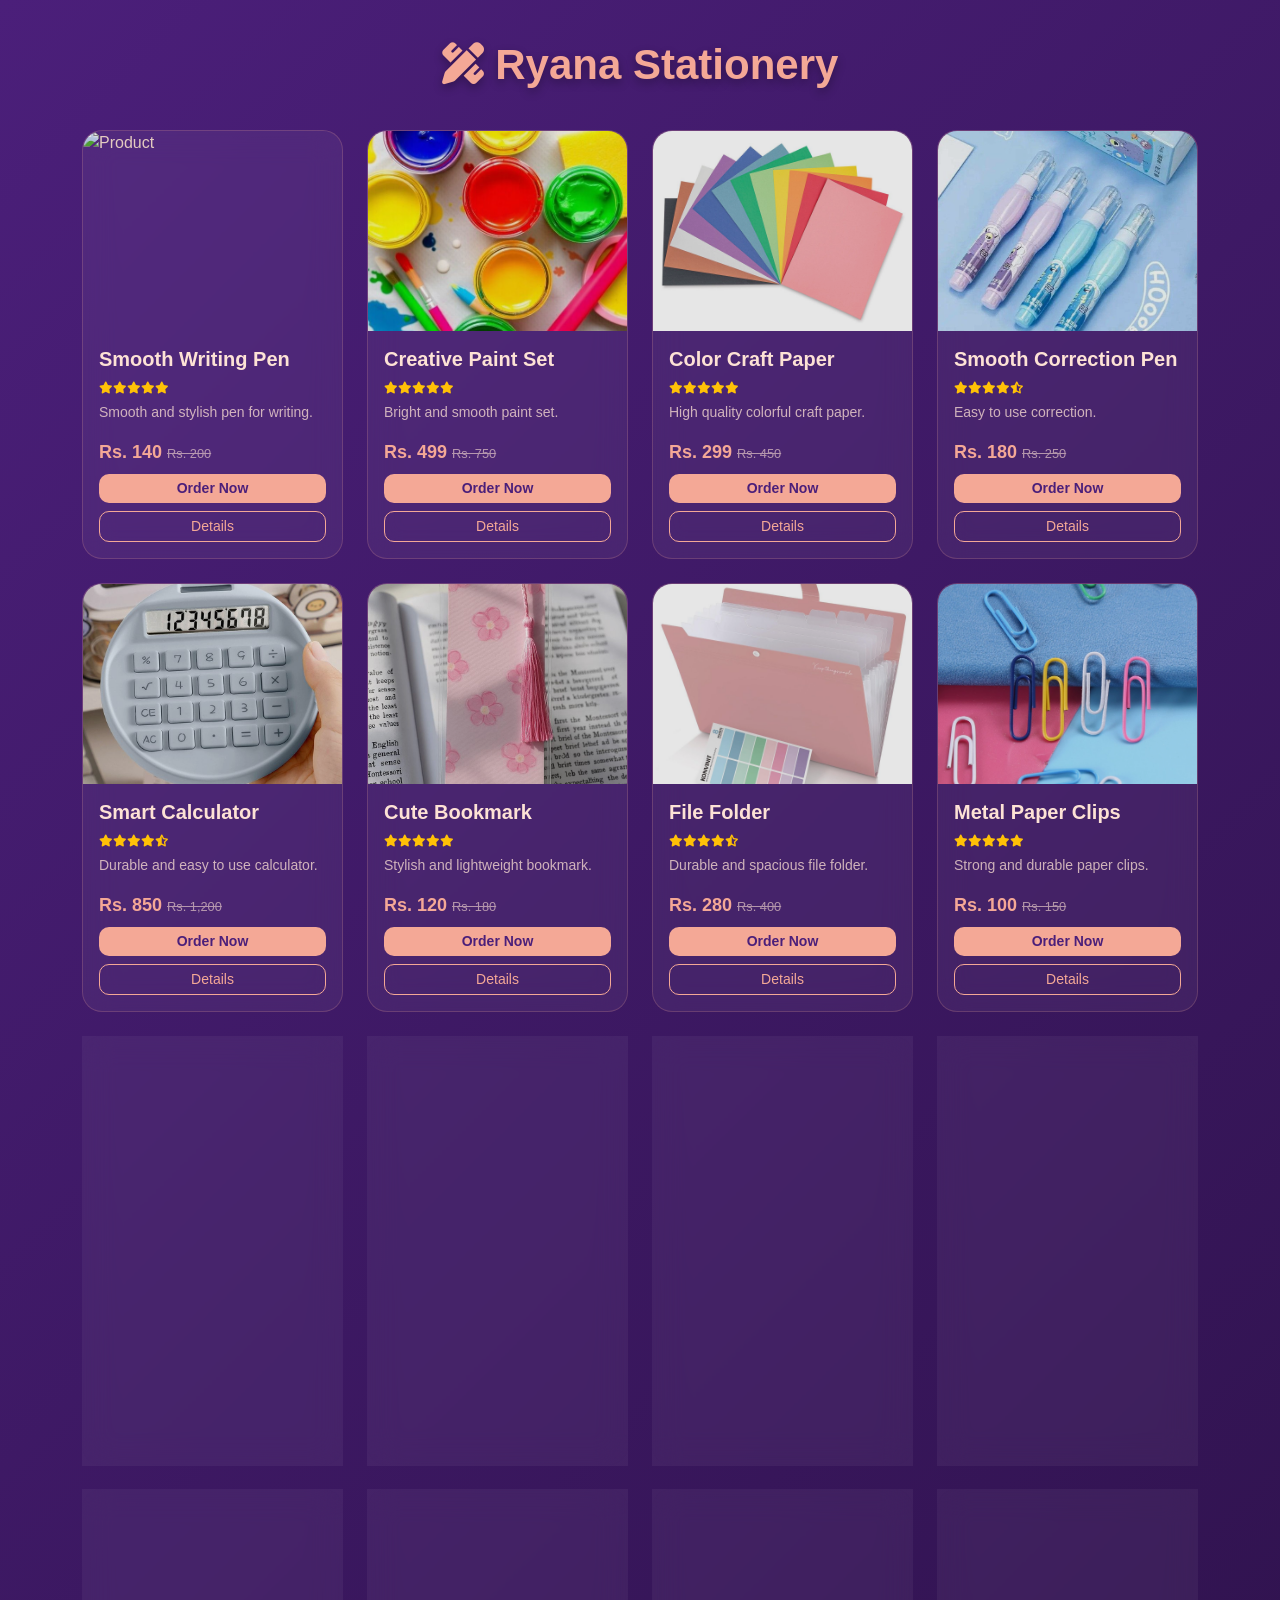
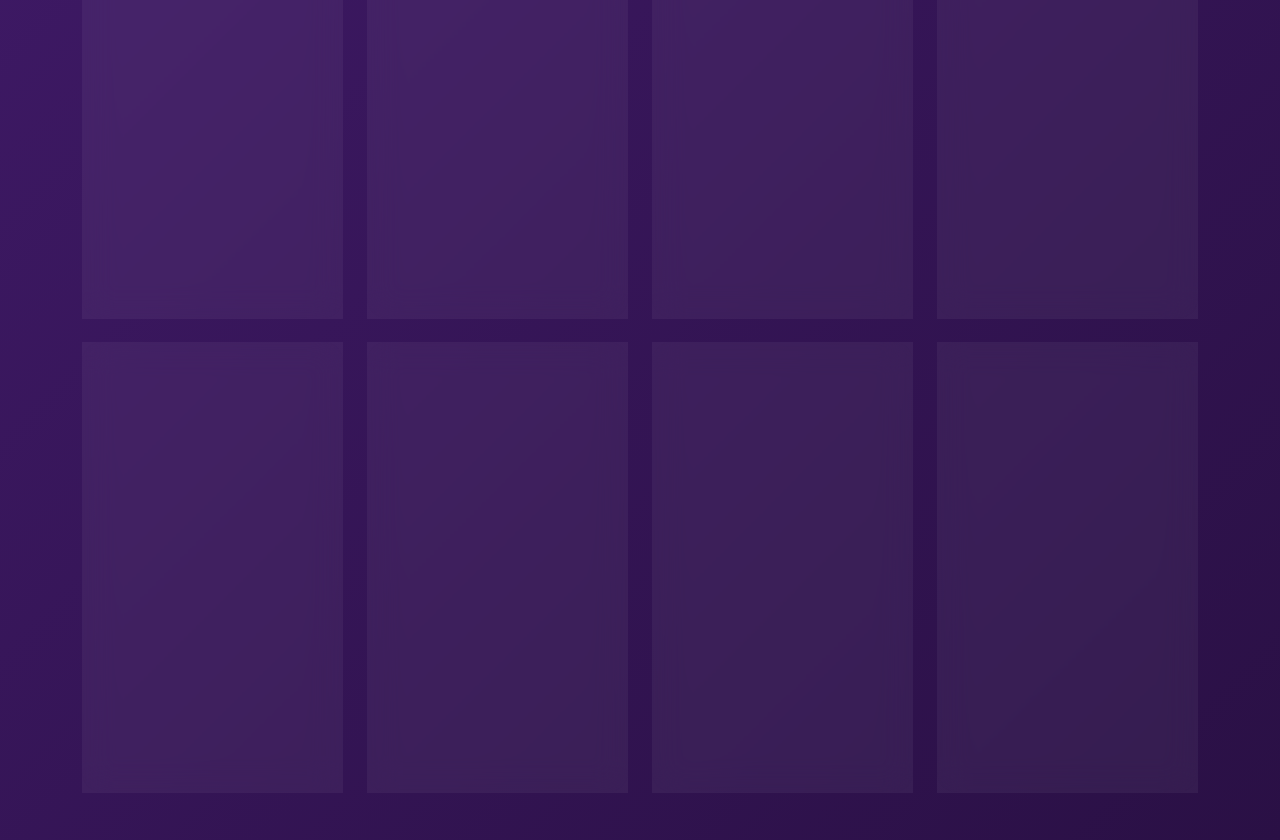
==== stationery/stationery.html @ 9f47277b "Files add on GitHub" ====
<!DOCTYPE html>
<html lang="en">
<head>
    <meta charset="UTF-8">
    <meta name="viewport" content="width=device-width, initial-scale=1.0">
    <title>Ryana Calendars | 2026 Full Collection</title>

    <link href="https://cdn.jsdelivr.net/npm/bootstrap@5.3.0/dist/css/bootstrap.min.css" rel="stylesheet">
    <link rel="stylesheet" href="https://cdnjs.cloudflare.com/ajax/libs/font-awesome/6.5.1/css/all.min.css">

    <style>
        :root {
            --primary-purple: #4B1F7A;
            --soft-peach: #F4A896;
            --light-peach: #FDE2D5;
        }

        body {
            background: linear-gradient(135deg, var(--primary-purple), #2a1045);
            min-height: 100vh;
            color: var(--light-peach);
            font-family: 'Segoe UI', Tahoma, Geneva, Verdana, sans-serif;
        }

        .header h1 {
            font-size: 42px;
            font-weight: 800;
            margin: 40px 0;
            text-align: center;
            color: var(--soft-peach);
            text-shadow: 0 4px 10px rgba(0,0,0,0.3);
        }

        .card {
            border-radius: 20px;
            overflow: hidden;
            transition: 0.4s ease;
            height: 100%;
            background: rgba(255, 255, 255, 0.05);
            backdrop-filter: blur(15px);
            -webkit-backdrop-filter: blur(15px);
            border: 1px solid rgba(244, 168, 150, 0.2);
            color: var(--light-peach);
        }

        .card:hover {
            transform: translateY(-12px);
            border-color: var(--soft-peach);
            box-shadow: 0 15px 30px rgba(0, 0, 0, 0.4);
        }

        .card img {
            height: 200px;
            width: 100%;
            object-fit: cover;
            filter: brightness(0.9);
        }

        .price {
            color: var(--soft-peach);
            font-weight: bold;
            font-size: 18px;
        }

        .old-price {
            text-decoration: line-through;
            font-size: 0.8rem;
            opacity: 0.6;
            margin-left: 5px;
        }

        .rating { color: #ffc107; font-size: 0.75rem; margin-bottom: 5px; }

        .btn-theme {
            background-color: var(--soft-peach);
            color: var(--primary-purple) !important;
            font-weight: bold;
            border-radius: 10px;
            border: none;
        }

        .btn-outline-theme {
            border: 1px solid var(--soft-peach);
            color: var(--soft-peach);
            border-radius: 10px;
        }

        .glass-modal {
            background: rgba(75, 31, 122, 0.95) !important; 
            backdrop-filter: blur(20px);
            border: 1px solid var(--soft-peach);
            border-radius: 25px;
            color: var(--light-peach);
        }

        .form-control {
            background: rgba(253, 226, 213, 0.1);
            border: 1px solid rgba(244, 168, 150, 0.3);
            color: rgb(218, 100, 100) !important;
        }

        
    </style>
</head>
<body>
       <!-- Stationery -->
<div class="header">
    <h1><i class="fa fa-pencil-ruler"></i> Ryana Stationery</h1>
</div>
<!-- card1 -->
<div class="container pb-5">
    <div class="row g-4">
        <div class="col-sm-6 col-md-4 col-lg-3">
            <div class="card">
                <img src="p1.jpg" alt="Product">
                <div class="card-body d-flex flex-column">
                    <h5 class="fw-bold">Smooth Writing Pen</h5>
                    <div class="rating"><i class="fa fa-star"></i><i class="fa fa-star"></i><i class="fa fa-star"></i><i class="fa fa-star"></i><i class="fa fa-star"></i></div>
                    <p class="small opacity-75">Smooth and stylish pen for writing.</p>
                    <div class="mt-auto">
                        <span class="price">Rs. 140</span><span class="old-price">Rs. 200</span>
                        <div class="d-grid gap-2 mt-2">
                            <button class="btn btn-theme btn-sm" onclick="openOrderModal('Smooth Writing Pen', 'Rs. 140', 'p1.jpg')">Order Now</button>
                            <button class="btn btn-outline-theme btn-sm" onclick="openDetailsModal('Smooth Writing Pen', 'p1.jpg', 'Smooth and stylish pen perfect for daily writing, office work, school notes, journaling, and comfortable long lasting use.')">Details</button>
                        </div>
                    </div>
                </div>
            </div>
        </div>
<!-- card2 -->
        <div class="col-sm-6 col-md-4 col-lg-3">
            <div class="card">
                <img src="pa1.jpg" alt="Product">
                <div class="card-body d-flex flex-column">
                    <h5 class="fw-bold">Creative Paint Set</h5>
                    <div class="rating"><i class="fa fa-star"></i><i class="fa fa-star"></i><i class="fa fa-star"></i><i class="fa fa-star"></i><i class="fa fa-star"></i></div>
                    <p class="small opacity-75">Bright and smooth paint set.</p>
                    <div class="mt-auto">
                         <span class="price">Rs. 499</span><span class="old-price">Rs. 750</span>
                        <div class="d-grid gap-2 mt-2">
                            <button class="btn btn-theme btn-sm" onclick="openOrderModal('Creative Paint Set', 'Rs. 499', 'pa1.jpg')">Order Now</button>
                            <button class="btn btn-outline-theme btn-sm" onclick="openDetailsModal('Creative Paint Set', 'pa1.jpg', 'Bright and smooth paint set perfect for artwork, school projects, creative painting, crafts, and colorful artistic activities daily.')">Details</button>
                        </div>
                    </div>
                </div>
            </div>
        </div>
<!-- card3 -->
        <div class="col-sm-6 col-md-4 col-lg-3">
            <div class="card">
                <img src="cp1.jpg" alt="Product">
                <div class="card-body d-flex flex-column">
                    <h5 class="fw-bold">Color Craft Paper</h5>
                    <div class="rating"><i class="fa fa-star"></i><i class="fa fa-star"></i><i class="fa fa-star"></i><i class="fa fa-star"></i><i class="fa fa-star"></i></div>
                    <p class="small opacity-75">High quality colorful craft paper.</p>
                    <div class="mt-auto">
                         <span class="price">Rs. 299</span><span class="old-price">Rs. 450</span>
                        <div class="d-grid gap-2 mt-2">
                            <button class="btn btn-theme btn-sm" onclick="openOrderModal('Color Craft Paper', 'Rs. 299', 'cp1.jpg')">Order Now</button>
                            <button class="btn btn-outline-theme btn-sm" onclick="openDetailsModal('Color Craft Paperr', 'cp1.jpg', 'High quality colorful craft paper perfect for decorations, school projects, creative artwork, DIY crafts, and fun artistic activities.')">Details</button>
                        </div>
                    </div>
                </div>
            </div>
        </div>
<!-- card4 -->
        <div class="col-sm-6 col-md-4 col-lg-3">
            <div class="card">
                <img src="cr1.jpg" alt="Product">
                <div class="card-body d-flex flex-column">
                    <h5 class="fw-bold">Smooth Correction Pen</h5>
                    <div class="rating"><i class="fa fa-star"></i><i class="fa fa-star"></i><i class="fa fa-star"></i><i class="fa fa-star"></i><i class="fa fa-star-half-alt"></i></div>
                    <p class="small opacity-75">Easy to use correction.</p>
                    <div class="mt-auto">
                        <span class="price">Rs. 180</span><span class="old-price">Rs. 250</span>
                        <div class="d-grid gap-2 mt-2">
                            <button class="btn btn-theme btn-sm" onclick="openOrderModal('Smooth Correction Pen', 'Rs. 180', 'cr1.jpg')">Order Now</button>
                            <button class="btn btn-outline-theme btn-sm" onclick="openDetailsModal('Smooth Correction Pen', 'cr1.jpg', 'Easy to use correction pen perfect for neat writing, fixing mistakes, school work, office tasks, and clean presentations.')">Details</button>
                        </div>
                    </div>
                </div>
            </div>
        </div>
<!-- card5 -->
        <div class="col-sm-6 col-md-4 col-lg-3">
            <div class="card">
                <img src="C1.jpg" alt="Product">
                <div class="card-body d-flex flex-column">
                    <h5 class="fw-bold">Smart Calculator</h5>
                    <div class="rating"><i class="fa fa-star"></i><i class="fa fa-star"></i><i class="fa fa-star"></i><i class="fa fa-star"></i><i class="fa fa-star-half-alt"></i></div>
                    <p class="small opacity-75">Durable and easy to use calculator.</p>
                    <div class="mt-auto">
                        <span class="price">Rs. 850</span><span class="old-price">Rs. 1,200</span>
                        <div class="d-grid gap-2 mt-2">
                            <button class="btn btn-theme btn-sm" onclick="openOrderModal('Smart Calculator', 'Rs. 850', 'C1.jpg')">Order Now</button>
                            <button class="btn btn-outline-theme btn-sm" onclick="openDetailsModal('Smart Calculator', 'C1.jpg', 'Durable and easy to use calculator perfect for school mathematics, office calculations, accounting tasks, and daily problem solving.')">Details</button>
                        </div>
                    </div>
                </div>
            </div>
        </div>
<!-- card6 -->
        <div class="col-sm-6 col-md-4 col-lg-3">
            <div class="card">
                <img src="B5.jpg" alt="Product">
                <div class="card-body d-flex flex-column">
                    <h5 class="fw-bold">Cute Bookmark</h5>
                    <div class="rating"><i class="fa fa-star"></i><i class="fa fa-star"></i><i class="fa fa-star"></i><i class="fa fa-star"></i><i class="fa fa-star"></i></div>
                    <p class="small opacity-75">Stylish and lightweight bookmark.</p>
                    <div class="mt-auto">
                        <span class="price">Rs. 120</span><span class="old-price">Rs. 180</span>
                        <div class="d-grid gap-2 mt-2">
                            <button class="btn btn-theme btn-sm" onclick="openOrderModal('Cute Bookmark', 'Rs. 120', 'B5.jpg')">Order Now</button>
                            <button class="btn btn-outline-theme btn-sm" onclick="openDetailsModal('Cute Bookmark', 'B5.jpg', 'Stylish and lightweight bookmark perfect for keeping pages organized while reading books, novels, and study materials daily.')">Details</button>
                        </div>
                    </div>
                </div>
            </div>
        </div>
<!-- card7 -->
        <div class="col-sm-6 col-md-4 col-lg-3">
            <div class="card">
                <img src="ff1.jpg" alt="Product">
                <div class="card-body d-flex flex-column">
                    <h5 class="fw-bold">File Folder</h5>
                    <div class="rating"><i class="fa fa-star"></i><i class="fa fa-star"></i><i class="fa fa-star"></i><i class="fa fa-star"></i><i class="fa fa-star-half-alt"></i></div>
                    <p class="small opacity-75">Durable and spacious file folder.</p>
                    <div class="mt-auto">
                         <span class="price">Rs. 280</span><span class="old-price">Rs. 400</span>
                        <div class="d-grid gap-2 mt-2">
                            <button class="btn btn-theme btn-sm" onclick="openOrderModal('File Folder', 'Rs. 280', 'ff1.jpg')">Order Now</button>
                            <button class="btn btn-outline-theme btn-sm" onclick="openDetailsModal('File Folder', 'ff1.jpg', 'Durable and spacious file folder perfect for organizing documents, papers, assignments, office files, and important study materials neatly.')">Details</button>
                        </div>
                    </div>
                </div>
            </div>
        </div>
<!-- card8 -->
        <div class="col-sm-6 col-md-4 col-lg-3">
            <div class="card">
                <img src="pc1.jpg" alt="Product">
                <div class="card-body d-flex flex-column">
                    <h5 class="fw-bold">Metal Paper Clips</h5>
                    <div class="rating"><i class="fa fa-star"></i><i class="fa fa-star"></i><i class="fa fa-star"></i><i class="fa fa-star"></i><i class="fa fa-star"></i></div>
                    <p class="small opacity-75">Strong and durable paper clips.</p>
                    <div class="mt-auto">
                          <span class="price">Rs. 100</span><span class="old-price">Rs. 150</span>
                        <div class="d-grid gap-2 mt-2">
                            <button class="btn btn-theme btn-sm" onclick="openOrderModal('Metal Paper Clips', 'Rs. 100', 'pc1.jpg')">Order Now</button>
                            <button class="btn btn-outline-theme btn-sm" onclick="openDetailsModal('Metal Paper Clips', 'pc1.jpg', 'Strong and durable paper clips perfect for organizing documents, holding papers together, office use, school work, and daily filing.')">Details</button>
                        </div>
                    </div>
                </div>
            </div>
        </div>
<!-- card9 -->
        <div class="col-sm-6 col-md-4 col-lg-3">
            <div class="card">
                <img src="R2.jpg" alt="Product">
                <div class="card-body d-flex flex-column">
                    <h5 class="fw-bold">Geometry Ruler Set</h5>
                    <div class="rating"><i class="fa fa-star"></i><i class="fa fa-star"></i><i class="fa fa-star"></i><i class="fa fa-star"></i><i class="fa fa-star-half-alt"></i></div>
                    <p class="small opacity-75">Complete ruler set for geometry.</p>
                    <div class="mt-auto">
                       <span class="price">Rs. 220</span><span class="old-price">Rs. 320</span>
                        <div class="d-grid gap-2 mt-2">
                            <button class="btn btn-theme btn-sm" onclick="openOrderModal('Geometry Ruler Set', 'Rs. 220', 'R2.jpg')">Order Now</button>
                            <button class="btn btn-outline-theme btn-sm" onclick="openDetailsModal('Geometry Ruler Set', 'R2.jpg', 'Complete ruler set perfect for school geometry, accurate measurements, drawing lines, crafting projects, and everyday study use.')">Details</button>
                        </div>
                    </div>
                </div>
            </div>
        </div>
<!-- card10 -->
        <div class="col-sm-6 col-md-4 col-lg-3">
            <div class="card">
                <img src="S2.jpg" alt="Product">
                <div class="card-body d-flex flex-column">
                    <h5 class="fw-bold">Sharp Cutting Scissors</h5>
                    <div class="rating"><i class="fa fa-star"></i><i class="fa fa-star"></i><i class="fa fa-star"></i><i class="fa fa-star"></i><i class="fa fa-star"></i></div>
                    <p class="small opacity-75">Durable and sharp scissors.</p>
                    <div class="mt-auto">
                        <span class="price">Rs. 220</span><span class="old-price">Rs. 320</span>
                        <div class="d-grid gap-2 mt-2">
                            <button class="btn btn-theme btn-sm" onclick="openOrderModal('Sharp Cutting Scissors', 'Rs. 220', 'S2.jpg')">Order Now</button>
                            <button class="btn btn-outline-theme btn-sm" onclick="openDetailsModal('Sharp Cutting Scissors', 'S2.jpg', 'Durable and sharp scissors perfect for cutting paper, crafts, school projects, office tasks, and daily creative use.')">Details</button>
                        </div>
                    </div>
                </div>
            </div>
        </div>
<!-- card11 -->
        <div class="col-sm-6 col-md-4 col-lg-3">
            <div class="card">
                <img src="sn1.webp" alt="Product">
                <div class="card-body d-flex flex-column">
                    <h5 class="fw-bold">Color Sticky Notes</h5>
                    <div class="rating"><i class="fa fa-star"></i><i class="fa fa-star"></i><i class="fa fa-star"></i><i class="fa fa-star"></i><i class="fa fa-star-half-alt"></i></div>
                    <p class="small opacity-75">Bright sticky notes.</p>
                    <div class="mt-auto">
                        <span class="price">Rs. 180</span><span class="old-price">Rs. 250</span>
                        <div class="d-grid gap-2 mt-2">
                            <button class="btn btn-theme btn-sm" onclick="openOrderModal('Color Sticky Notesr', 'Rs. 180', 'sn1.webp')">Order Now</button>
                            <button class="btn btn-outline-theme btn-sm" onclick="openDetailsModal('Color Sticky Notes', 'sn1.webp', 'Bright sticky notes perfect for reminders, study points, office tasks, organization, planning, and quick daily notes anywhere.')">Details</button>
                        </div>
                    </div>
                </div>
            </div>
        </div>
<!-- card12 -->
        <div class="col-sm-6 col-md-4 col-lg-3">
            <div class="card">
                <img src="P13.jpg" alt="Product">
                <div class="card-body d-flex flex-column">
                    <h5 class="fw-bold">Writing Pencils Pack</h5>
                    <div class="rating"><i class="fa fa-star"></i><i class="fa fa-star"></i><i class="fa fa-star"></i><i class="fa fa-star"></i><i class="fa fa-star-half-alt"></i></div>
                    <p class="small opacity-75">Smooth writing pencils.</p>
                    <div class="mt-auto">
                         <span class="price">Rs. 150</span><span class="old-price">Rs. 220</span>
                        <div class="d-grid gap-2 mt-2">
                            <button class="btn btn-theme btn-sm" onclick="openOrderModal('Writing Pencils Pack', 'Rs. 150', 'P13.jpg')">Order Now</button>
                            <button class="btn btn-outline-theme btn-sm" onclick="openDetailsModal('Writing Pencils Pack', 'P13.jpg', 'Smooth writing pencils perfect for school work, sketching, drawing, exams, and everyday creative and educational use.')">Details</button>
                        </div>
                    </div>
                </div>
            </div>
        </div>
<!-- card13 -->
        <div class="col-sm-6 col-md-4 col-lg-3">
            <div class="card">
                <img src="S3.jpg" alt="Product">
                <div class="card-body d-flex flex-column">
                    <h5 class="fw-bold">Stapler</h5>
                    <div class="rating"><i class="fa fa-star"></i><i class="fa fa-star"></i><i class="fa fa-star"></i><i class="fa fa-star"></i><i class="fa fa-star"></i></div>
                    <p class="small opacity-75">Strong stapler perfect for binding.</p>
                    <div class="mt-auto">
                         <span class="price">Rs. 420</span><span class="old-price">Rs. 600</span>
                        <div class="d-grid gap-2 mt-2">
                            <button class="btn btn-theme btn-sm" onclick="openOrderModal('Stapler', 'Rs. 420', 'S3.jpg')">Order Now</button>
                            <button class="btn btn-outline-theme btn-sm" onclick="openDetailsModal('Stapler', 'S3.jpg', 'Strong stapler perfect for binding papers, office documents, school assignments, reports, and daily organized paperwork use.')">Details</button>
                        </div>
                    </div>
                </div>
            </div>
        </div>
<!-- card14 -->
        <div class="col-sm-6 col-md-4 col-lg-3">
            <div class="card">
                <img src="S4.jpg" alt="Product">
                <div class="card-body d-flex flex-column">
                    <h5 class="fw-bold">Sharpener</h5>
                    <div class="rating"><i class="fa fa-star"></i><i class="fa fa-star"></i><i class="fa fa-star"></i><i class="fa fa-star-half-alt"></i><i class="fa fa-star-half-alt"></i></div>
                    <p class="small opacity-75">Compact and durable sharpeners.</p>
                    <div class="mt-auto">
                        <span class="price">Rs. 180</span><span class="old-price">Rs. 250</span>
                        <div class="d-grid gap-2 mt-2">
                            <button class="btn btn-theme btn-sm" onclick="openOrderModal('Sharpener', 'Rs. 180', 'S4.jpg')">Order Now</button>
                            <button class="btn btn-outline-theme btn-sm" onclick="openDetailsModal('Sharpener', 'S4.jpg', 'Compact and durable sharpener perfect for pencils, school use, office work, sketching, and smooth everyday sharpening experience.')">Details</button>
                        </div>
                    </div>
                </div>
            </div>
        </div>
<!-- card15 -->
        <div class="col-sm-6 col-md-4 col-lg-3">
            <div class="card">
                <img src="T5.jpg" alt="Product">
                <div class="card-body d-flex flex-column">
                    <h5 class="fw-bold">Tape Pack</h5>
                    <div class="rating"><i class="fa fa-star"></i><i class="fa fa-star"></i><i class="fa fa-star"></i><i class="fa fa-star"></i><i class="fa fa-star-half-alt"></i></div>
                    <p class="small opacity-75">High quality adhesive tapes.</p>
                    <div class="mt-auto">
                       <span class="price">Rs. 150</span><span class="old-price">Rs. 220</span>
                        <div class="d-grid gap-2 mt-2">
                            <button class="btn btn-theme btn-sm" onclick="openOrderModal('Tape Pack', 'Rs. 150', 'T5.jpg')">Order Now</button>
                            <button class="btn btn-outline-theme btn-sm" onclick="openDetailsModal('Tape Pack', 'T5.jpg', 'High quality adhesive tapes perfect for packing, crafts, school projects, gift wrapping, office use, and daily repairs.')">Details</button>
                        </div>
                    </div>
                </div>
            </div>
        </div>
<!-- card16 -->
        <div class="col-sm-6 col-md-4 col-lg-3">
            <div class="card">
                <img src="geo1.jpg" alt="Product">
                <div class="card-body d-flex flex-column">
                    <h5 class="fw-bold">Geometry Box Set</h5>
                    <div class="rating"><i class="fa fa-star"></i><i class="fa fa-star"></i><i class="fa fa-star"></i><i class="fa fa-star"></i><i class="fa fa-star-half-alt"></i></div>
                    <p class="small opacity-75">All in one geometry box.</p>
                    <div class="mt-auto">
                         <span class="price">Rs. 650</span><span class="old-price">Rs. 900</span>
                        <div class="d-grid gap-2 mt-2">
                            <button class="btn btn-theme btn-sm" onclick="openOrderModal('Geometry Box Set', 'Rs. 650', 'geo1.jpg')">Order Now</button>
                            <button class="btn btn-outline-theme btn-sm" onclick="openDetailsModal('Geometry Box Set', 'geo1.jpg', 'All in one geometry box perfect for school mathematics, drawing shapes, accurate measurements, compass work, and study use.')">Details</button>
                        </div>
                    </div>
                </div>
            </div>
        </div>
<!-- card17 -->
        <div class="col-sm-6 col-md-4 col-lg-3">
            <div class="card">
                <img src="E2.jpg" alt="Product">
                <div class="card-body d-flex flex-column">
                    <h5 class="fw-bold">Soft Eraser Pack</h5>
                    <div class="rating"><i class="fa fa-star"></i><i class="fa fa-star"></i><i class="fa fa-star"></i><i class="fa fa-star"></i><i class="fa fa-star-half-alt"></i></div>
                    <p class="small opacity-75">Smooth and dust free eraser.</p>
                    <div class="mt-auto">
                         <span class="price">Rs. 90</span><span class="old-price">Rs. 130</span>
                        <div class="d-grid gap-2 mt-2">
                            <button class="btn btn-theme btn-sm" onclick="openOrderModal('Soft Eraser Pack', 'Rs. 90', 'E2.jpg')">Order Now</button>
                            <button class="btn btn-outline-theme btn-sm" onclick="openDetailsModal('Soft Eraser Pack', 'E2.jpg', 'Smooth and dust free eraser perfect for clean pencil corrections, school work, sketching, exams, and everyday writing needs.')">Details</button>
                        </div>
                    </div>
                </div>
            </div>
        </div>
<!-- card18 -->
        <div class="col-sm-6 col-md-4 col-lg-3">
            <div class="card">
                <img src="w1.jpg" alt="Product">
                <div class="card-body d-flex flex-column">
                    <h5 class="fw-bold">Whiteboard Marker Pen</h5>
                    <div class="rating"><i class="fa fa-star"></i><i class="fa fa-star"></i><i class="fa fa-star"></i><i class="fa fa-star"></i><i class="fa fa-star"></i></div>
                    <p class="small opacity-75">Smooth and bold whiteboard marker.</p>
                    <div class="mt-auto">
                        <span class="price">Rs. 200</span><span class="old-price">Rs. 300</span>
                        <div class="d-grid gap-2 mt-2">
                            <button class="btn btn-theme btn-sm" onclick="openOrderModal('Whiteboard Marker Pen', 'Rs. 200', 'w1.jpg')">Order Now</button>
                            <button class="btn btn-outline-theme btn-sm" onclick="openDetailsModal('Whiteboard Marker Pen', 'w1.jpg', 'Smooth and bold whiteboard marker perfect for teaching, presentations, office meetings, school work, and easy clean writing use.')">Details</button>
                        </div>
                    </div>
                </div>
            </div>
        </div>
<!-- card19 -->
        <div class="col-sm-6 col-md-4 col-lg-3">
            <div class="card">
                <img src="H3.jpg" alt="Product">
                <div class="card-body d-flex flex-column">
                    <h5 class="fw-bold">Bright Highlighter Pen</h5>
                    <div class="rating"><i class="fa fa-star"></i><i class="fa fa-star"></i><i class="fa fa-star"></i><i class="fa fa-star"></i><i class="fa fa-star-half-alt"></i></div>
                    <p class="small opacity-75">Vibrant highlighter pens.</p>
                    <div class="mt-auto">
                        <span class="price">Rs. 260</span><span class="old-price">Rs. 380</span>
                        <div class="d-grid gap-2 mt-2">
                            <button class="btn btn-theme btn-sm" onclick="openOrderModal('Bright Highlighter Pen', 'Rs. 260', 'H3.jpg')">Order Now</button>
                            <button class="btn btn-outline-theme btn-sm" onclick="openDetailsModal('Bright Highlighter Pen', 'H3.jpg', 'Vibrant highlighter pens perfect for marking important notes, studying, office work, books and easy revision and organization.')">Details</button>
                        </div>
                    </div>
                </div>
            </div>
        </div>
<!-- card20 -->
        <div class="col-sm-6 col-md-4 col-lg-3">
            <div class="card">
                <img src="glue1.jpg" alt="Product">
                <div class="card-body d-flex flex-column">
                    <h5 class="fw-bold">Strong Glue Stick</h5>
                    <div class="rating"><i class="fa fa-star"></i><i class="fa fa-star"></i><i class="fa fa-star"></i><i class="fa fa-star"></i><i class="fa fa-star-half-alt"></i></div>
                    <p class="small opacity-75">Strong adhesive glue.</p>
                    <div class="mt-auto">
                        <span class="price">Rs. 160</span><span class="old-price">Rs. 230</span>
                        <div class="d-grid gap-2 mt-2">
                            <button class="btn btn-theme btn-sm" onclick="openOrderModal('Strong Glue Stick', 'Rs. 160', 'glue1.jpg')">Order Now</button>
                            <button class="btn btn-outline-theme btn-sm" onclick="openDetailsModal('Strong Glue Stick', 'glue1.jpg', 'Strong adhesive glue perfect for school projects, crafts, paper bonding, DIY work, office use, and daily creative activities.')">Details</button>
                        </div>
                    </div>
                </div>
            </div>
        </div>

    </div>
</div>

<div class="modal fade" id="orderModal" tabindex="-1">
    <div class="modal-dialog modal-dialog-centered modal-lg">
        <div class="modal-content glass-modal border-0">
            <div class="modal-body p-0">
                <div class="row g-0">
                    <div class="col-md-5"><img id="modalImg" src="" class="img-fluid h-100 w-100" style="object-fit: cover;"></div>
                    <div class="col-md-7 p-4">
                        <div class="d-flex justify-content-between align-items-start">
                            <h2 class="fw-bold" id="modalTitle"></h2>
                            <button type="button" class="btn-close btn-close-white" data-bs-dismiss="modal"></button>
                        </div>
                        <h4 class="price mb-4" id="modalPrice"></h4>
                        <form onsubmit="event.preventDefault(); submitOrder();">
                            <div class="mb-3"><label class="small fw-bold">Full Name</label><input type="text" class="form-control" required></div>
                            <div class="mb-3"><label class="small fw-bold">Email</label><input type="email" class="form-control" required></div>
                            <button type="submit" class="btn btn-theme w-100 py-2 mt-2">Confirm Order</button>
                        </form>
                    </div>
                </div>
            </div>
        </div>
    </div>
</div>

<div class="modal fade" id="detailsModal" tabindex="-1">
    <div class="modal-dialog modal-dialog-centered modal-lg">
        <div class="modal-content glass-modal p-4">
            <div class="d-flex justify-content-between mb-3">
                <h2 class="fw-bold" id="detTitle"></h2>
                <button type="button" class="btn-close btn-close-white" data-bs-dismiss="modal"></button>
            </div>
            <div class="row align-items-center">
                <div class="col-md-5"><img id="detImg" src="" class="img-fluid rounded-4 shadow"></div>
                <div class="col-md-7 mt-3 mt-md-0">
                    <p id="detDesc" class="fs-5"></p>
                    <hr style="border-color: var(--soft-peach)">
                    <p><strong>Paper:</strong> 300 GSM Premium Matte</p>
                    <p><strong>Size:</strong> 12" x 18" (A3 Standard)</p>
                </div>
            </div>
        </div>
    </div>
</div>

<div class="modal fade" id="successModal" tabindex="-1">
    <div class="modal-dialog modal-dialog-centered">
        <div class="modal-content glass-modal text-center p-5">
            <i class="fa fa-check-circle mb-4" style="font-size: 70px; color: var(--soft-peach);"></i>
            <h2 class="fw-bold">Order Received!</h2>
            <p>Your calendar will be shipped within 24 hours.</p>
            <button class="btn btn-theme mt-3 px-5" data-bs-dismiss="modal">Excellent</button>
        </div>
    </div>
</div>

<script src="https://cdn.jsdelivr.net/npm/bootstrap@5.3.0/dist/js/bootstrap.bundle.min.js"></script>
<script>
    const orderModal = new bootstrap.Modal(document.getElementById('orderModal'));
    const detailsModal = new bootstrap.Modal(document.getElementById('detailsModal'));
    const successModal = new bootstrap.Modal(document.getElementById('successModal'));

    function openOrderModal(t, p, i) {
        document.getElementById('modalTitle').innerText = t;
        document.getElementById('modalPrice').innerText = p;
        document.getElementById('modalImg').src = i;
        orderModal.show();
    }

    function openDetailsModal(t, i, d) {
        document.getElementById('detTitle').innerText = t;
        document.getElementById('detImg').src = i;
        document.getElementById('detDesc').innerText = d;
        detailsModal.show();
    }

    function submitOrder() {
        orderModal.hide();
        setTimeout(() => { successModal.show(); }, 400);
    }
</script>
</body>
</html>
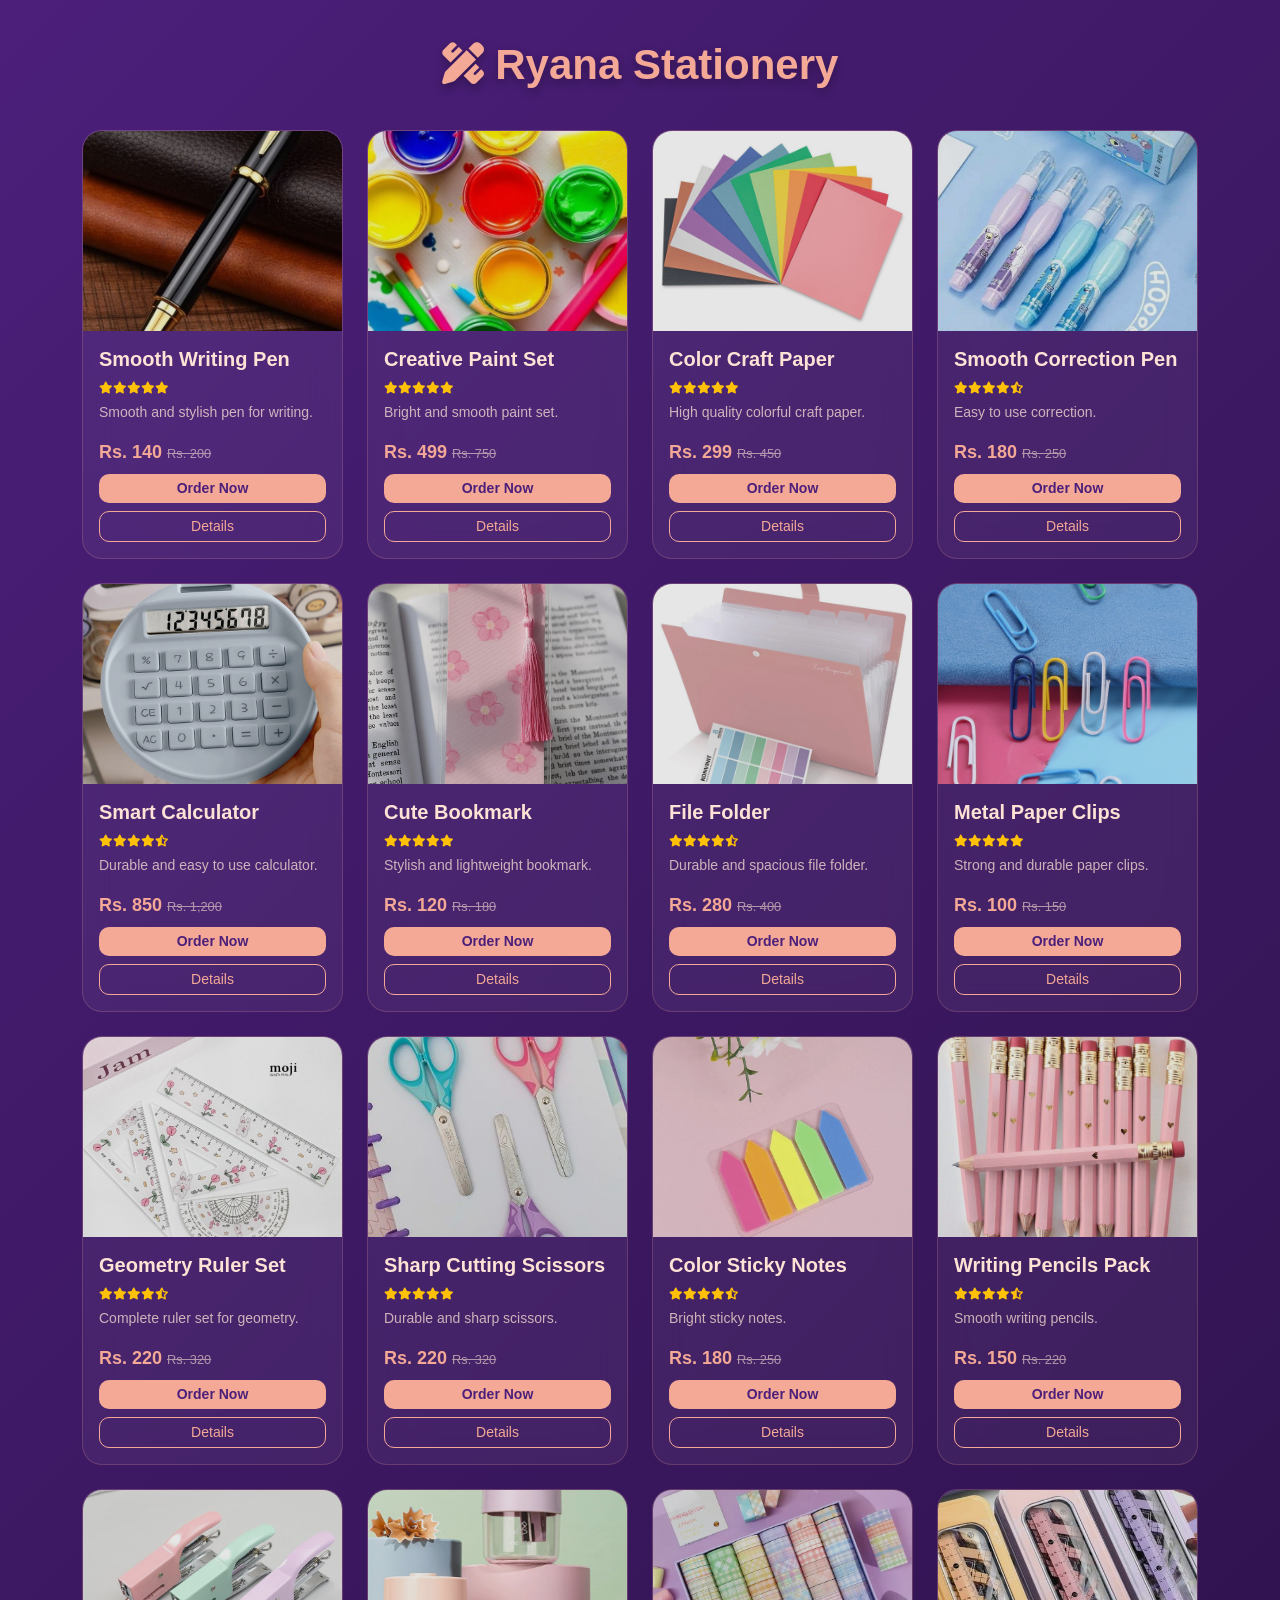
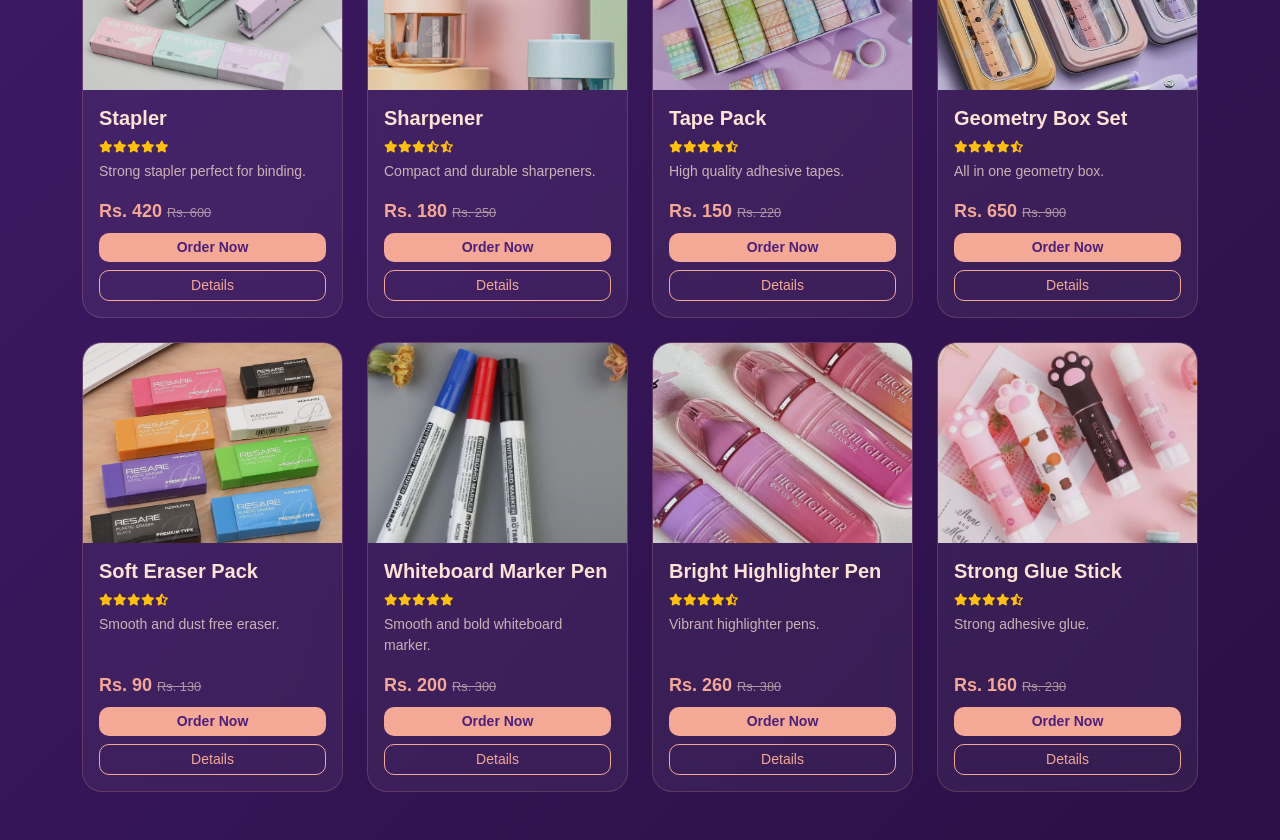
==== commit 5f4dd4da: "img file scr="P1.jpg" from p1.jpg" ====
--- a/stationery/stationery.html
+++ b/stationery/stationery.html
@@ -112,7 +112,7 @@
     <div class="row g-4">
         <div class="col-sm-6 col-md-4 col-lg-3">
             <div class="card">
-                <img src="p1.jpg" alt="Product">
+                <img src="P1.jpg" alt="Product">
                 <div class="card-body d-flex flex-column">
                     <h5 class="fw-bold">Smooth Writing Pen</h5>
                     <div class="rating"><i class="fa fa-star"></i><i class="fa fa-star"></i><i class="fa fa-star"></i><i class="fa fa-star"></i><i class="fa fa-star"></i></div>
@@ -120,8 +120,8 @@
                     <div class="mt-auto">
                         <span class="price">Rs. 140</span><span class="old-price">Rs. 200</span>
                         <div class="d-grid gap-2 mt-2">
-                            <button class="btn btn-theme btn-sm" onclick="openOrderModal('Smooth Writing Pen', 'Rs. 140', 'p1.jpg')">Order Now</button>
-                            <button class="btn btn-outline-theme btn-sm" onclick="openDetailsModal('Smooth Writing Pen', 'p1.jpg', 'Smooth and stylish pen perfect for daily writing, office work, school notes, journaling, and comfortable long lasting use.')">Details</button>
+                            <button class="btn btn-theme btn-sm" onclick="openOrderModal('Smooth Writing Pen', 'Rs. 140', 'P1.jpg')">Order Now</button>
+                            <button class="btn btn-outline-theme btn-sm" onclick="openDetailsModal('Smooth Writing Pen', 'P1.jpg', 'Smooth and stylish pen perfect for daily writing, office work, school notes, journaling, and comfortable long lasting use.')">Details</button>
                         </div>
                     </div>
                 </div>
@@ -554,4 +554,4 @@
     }
 </script>
 </body>
-</html>+</html>
